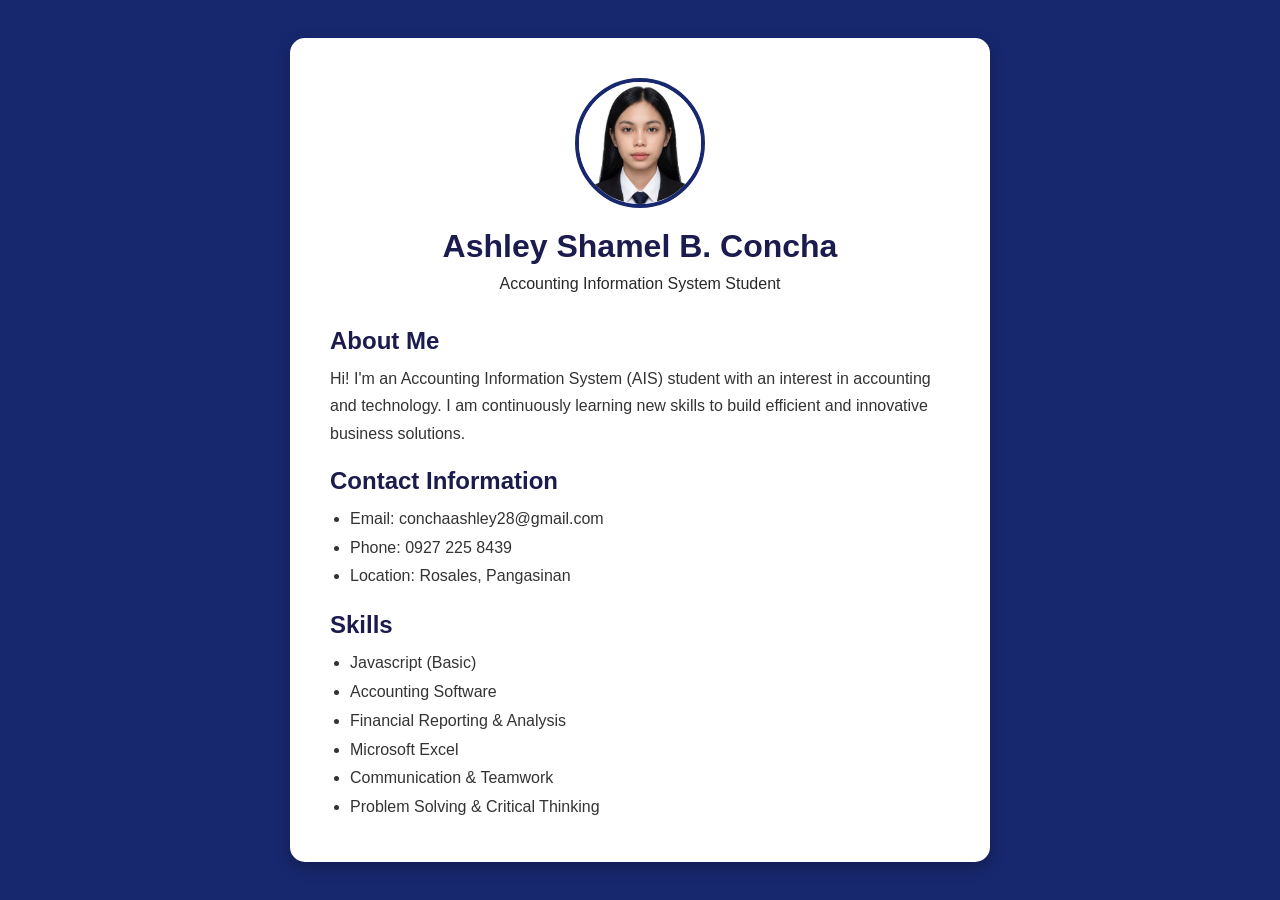
==== index.html @ 654304f5 "Add initial HTML structure and CSS styling for personal profile page" ====
<!DOCTYPE html>
<html lang="en">
<head>
    <meta charset="UTF-8">
    <meta name="viewport" content="width=device-width, initial-scale=1.0">
    <title> Case Study #1</title>
    <link rel="stylesheet" href="style.css">
</head>
<body>

<div class="container">

    <img src="ashley.jpg.png" alt="Profile Picture" class="profile">

    <h1>Ashley Shamel B. Concha</h1>
    <p class="subtitle">Accounting Information System Student</p>

    <h2>About Me</h2>
    <p>
       Hi! I'm an Accounting Information System (AIS) student with an interest in accounting and technology.
        I am continuously learning new skills to build efficient and innovative business solutions.
    </p>

    <h2>Contact Information</h2>
    <ul>
        <li>Email: conchaashley28@gmail.com</li>
        <li>Phone: 0927 225 8439</li>
        <li>Location: Rosales, Pangasinan</li>
    </ul>

    <h2>Skills</h2>
    <ul>
        <li>Javascript (Basic)</li>
        <li>Accounting Software </li>
        <li>Financial Reporting & Analysis </li>
        <li>Microsoft Excel</li>
         <li>Communication & Teamwork</li>
         <li>Problem Solving & Critical Thinking</li>
    </ul>
</div>

</body>
</html>
---- style.css ----
*{
    margin:0;
    padding:0;
    box-sizing:border-box;
}

body{
    background:#18286f;
    font-family:Arial, Helvetica, sans-serif;
    display:flex;
    justify-content:center;
    align-items:center;
    min-height:100vh;
    padding:20px;
}

.container{
    background:#fff;
    width:700px;
    padding:40px;
    border-radius:15px;
    box-shadow:0 5px 15px rgba(0,0,0,.3);
}

.profile{
    display:block;
    width:130px;
    height:130px;
    border-radius:50%;
    margin:0 auto 20px;
    object-fit:cover;
    border:4px solid #18286f;
}

h1{
    text-align:center;
    color:#1b1b4d;
    margin-bottom:5px;
}

.subtitle{
    text-align:center;
    color:#292828;
    margin-bottom:30px;
}

h2{
    color:#1b1b4d;
    margin-top:20px;
    margin-bottom:10px;
}

p{
    line-height:1.7;
    color:#333;
}

ul{
    margin-left:20px;
    line-height:1.8;
    color:#333;
}
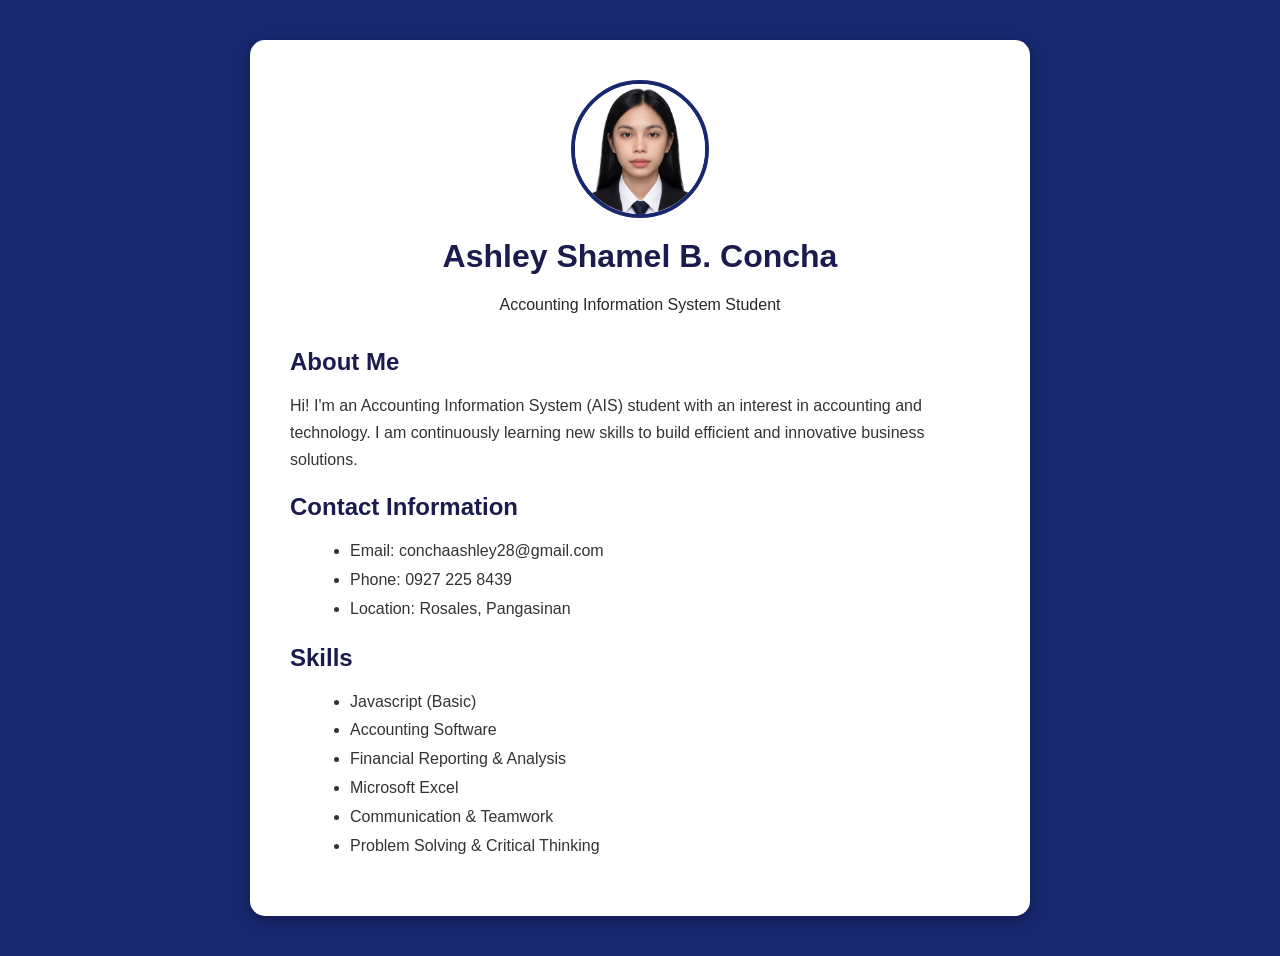
==== commit 439ac0be: "Add quiz 1 page" ====
--- a/index.html
+++ b/index.html
@@ -1,6 +1,6 @@
 <!DOCTYPE html>
 <html lang="en">
-<head>
+<head>                                                                                                                                                                                                                             
     <meta charset="UTF-8">
     <meta name="viewport" content="width=device-width, initial-scale=1.0">
     <title> Case Study #1</title>
--- a/style.css
+++ b/style.css
@@ -1,4 +1,4 @@
-*{
+h1{
     margin:0;
     padding:0;
     box-sizing:border-box;
